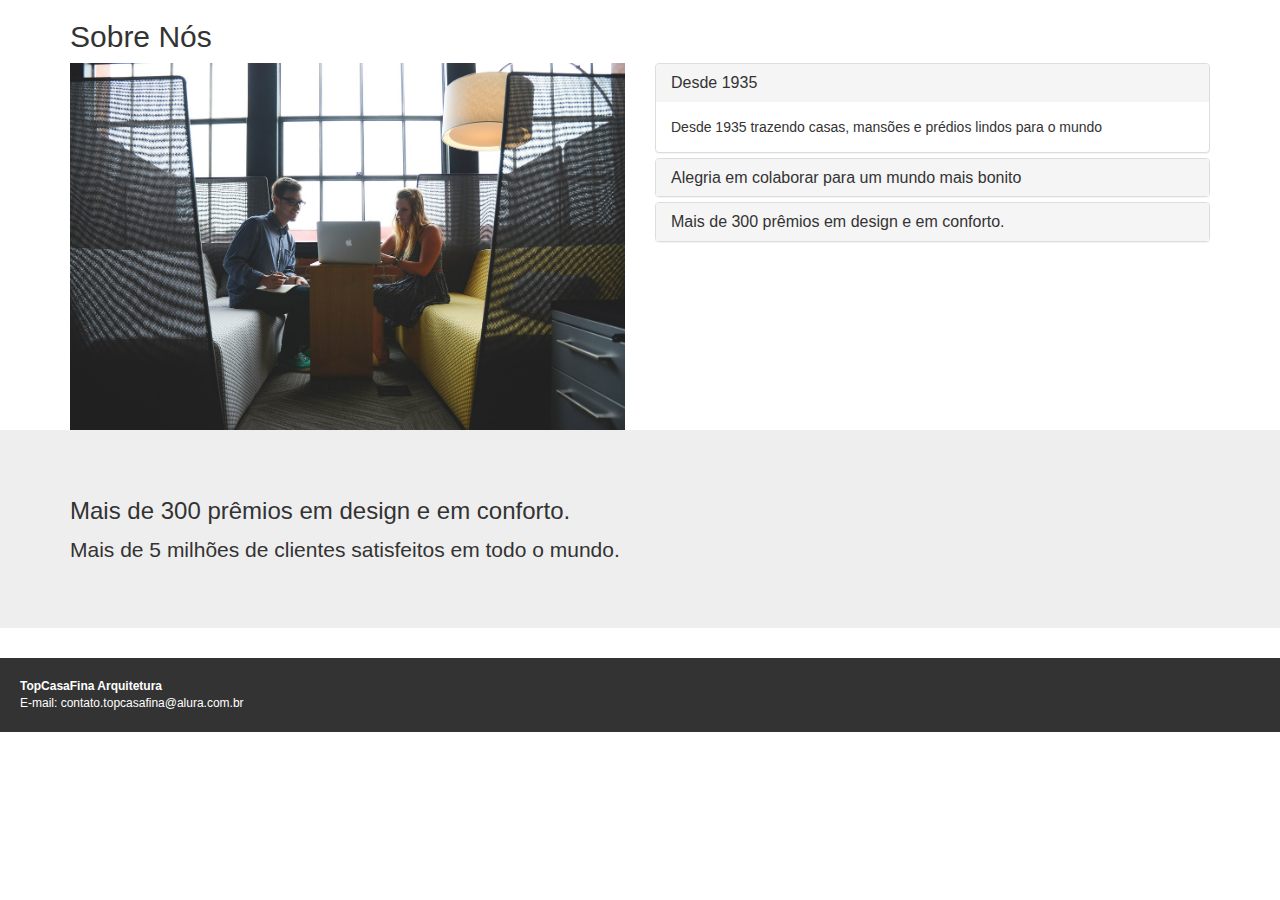
==== about.html @ 88ad0b9e "Adicionando os arquivos iniciais do projeto" ====
<!doctype html>
<html>
<head>
	<meta charset="utf-8">
	<meta name="viewport" content="width=device-width, initial-scale=1">
	<link rel="stylesheet" href="assets/bootstrap/css/bootstrap.min.css">
	<link rel="stylesheet" href="assets/css/estilos.css">
</head>
<body>
	<section id="sobre-nos" class="container">
		<h2>Sobre Nós</h2>
		<div class="row">
			<img class="img-responsive col-sm-6" src="assets/img/empresa.jpg" alt="">

			<div class="panel-group col-sm-6" id="paineis-sobre">
				<div class="panel panel-default">
					<div class="panel-heading" data-toggle="collapse" data-target="#primeiro-paragrafo" data-parent="#paineis-sobre">
						<h3 class="panel-title">Desde 1935</h3>
					</div>

					<div class="collapse in" id="primeiro-paragrafo">
						<div class="panel-body">
							Desde 1935 trazendo casas, mansões e prédios lindos para o mundo
						</div>
					</div>
				</div>

				<div class="panel panel-default">
					<div class="panel-heading" data-toggle="collapse" data-target="#segundo-paragrafo" data-parent="#paineis-sobre">
						<h3 class="panel-title">Alegria em colaborar para um mundo mais bonito</h3>
					</div>

					<div id="segundo-paragrafo" class="collapse">
						<div class="panel-body">
							Trazendo alegria para a vida das pessoas que tem dinheiro para gastar.
						</div>
					</div>
				</div>

				<div class="panel panel-default">
					<div class="panel-heading" data-toggle="collapse" data-target="#terceiro-paragrafo" data-parent="#paineis-sobre">
						<h3 class="panel-title">Mais de 300 prêmios em design e em conforto.</h3>
					</div>

					<div id="terceiro-paragrafo" class="collapse">
						<div class="panel-body">
							Mais de 5 milhões de clientes satisfeitos em todo o mundo.
						</div>
					</div>
				</div>
			</div>
		</div>

	</section>

	<div class="jumbotron">
		<div class="container">
			<h3>Mais de 300 prêmios em design e em conforto.</h3>
			<p>Mais de 5 milhões de clientes satisfeitos em todo o mundo.</p>
		</div>
	</div>

	<footer>
		<address>
			<strong>TopCasaFina Arquitetura</strong><br>
			E-mail: contato.topcasafina@alura.com.br
		</address>
	</footer>
</body>
</html>
---- assets/css/estilos.css ----
#paineis-sobre {
	margin-top: 20px;
}

html,
body {
	height: 100%;
}

.topCasaFina-bannerWrapper {
	background-image: url(../img/castelo.jpg);
	background-size: cover;
	background-position: top center;
	height: 100%;
}

.topCasaFina-banner {
	color: #FFF;
	background-color: rgba(0, 0, 0, .5);
	padding: 20px;
	width: 80%;
	border-radius: 5px;
	position: absolute;
    margin: 20px;
	top: 50%;
	left: 50%;
	transform: translate(-50%, -50%);
	transition: .3s;
}

.topCasaFina-banner h1 {
	margin-top: 0;
	margin-bottom: 0;
}

#depoimentos .carousel {
    width: 80%;
    margin: 0 auto;
}

.carousel-inner figure img {
    height: 600px;
    width: 100%;
}

.titulo-depoimentos {
	background-color: #0275D8;
	padding-top: 25px;
	padding-bottom: 25px;
	color: #FFF;
	margin-bottom: 0;
    margin-top: 0;
	font-size: 24px;
}

.contato-select,
.grupo-radio {
	display: inline-block;
	width: 50%;
	vertical-align: top;
}

.grupo-radio .radio:first-child {
	margin-top: 0;
}

footer {
	background-color: #333;
	color: #FFF;
	padding: 20px;
	margin-top: 10px;
    font-size: 12px;
}

footer address:last-child {
	margin-bottom: 0;
}

@media(min-width: 768px) {
	#paineis-sobre {
		margin-top: 0;	
	}
}

@media(min-width: 992px) {
	.topCasaFina-banner {
		left: 0;
		transform: translate(0, -80%);
		width: 50%;
	}

	.topCasaFina-bannerWrapper {
		position: relative;
		height: 100%;
	}
}
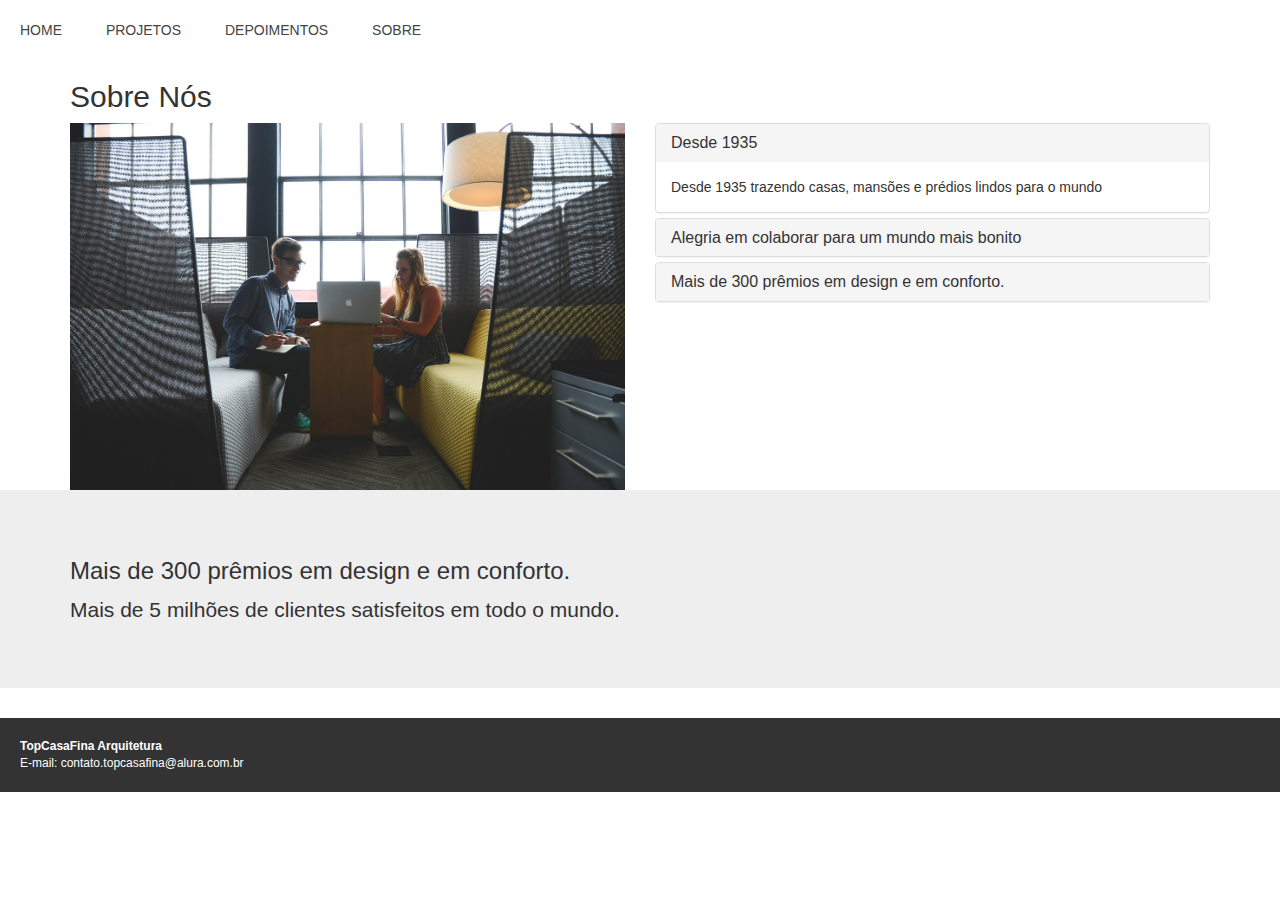
==== commit 80e73189: "Aula01 - criando um header" ====
--- a/about.html
+++ b/about.html
@@ -7,6 +7,14 @@
 	<link rel="stylesheet" href="assets/css/estilos.css">
 </head>
 <body>
+	<header>
+		<nav>
+			<a href="index.html">Home</a>
+			<a href="ourprojects.html">Projetos</a>
+			<a href="testimonies.html">Depoimentos</a>
+			<a href="about.html">Sobre</a>
+		</nav>
+	</header>
 	<section id="sobre-nos" class="container">
 		<h2>Sobre Nós</h2>
 		<div class="row">
--- a/assets/css/estilos.css
+++ b/assets/css/estilos.css
@@ -1,3 +1,15 @@
+header nav a {
+ color:#444444;
+ margin:20px;
+ display:inline-block;
+ text-transform:uppercase;
+}
+
+header nav a:hover{
+ text-decoration:none;
+ color:black;
+}
+
 #paineis-sobre {
 	margin-top: 20px;
 }
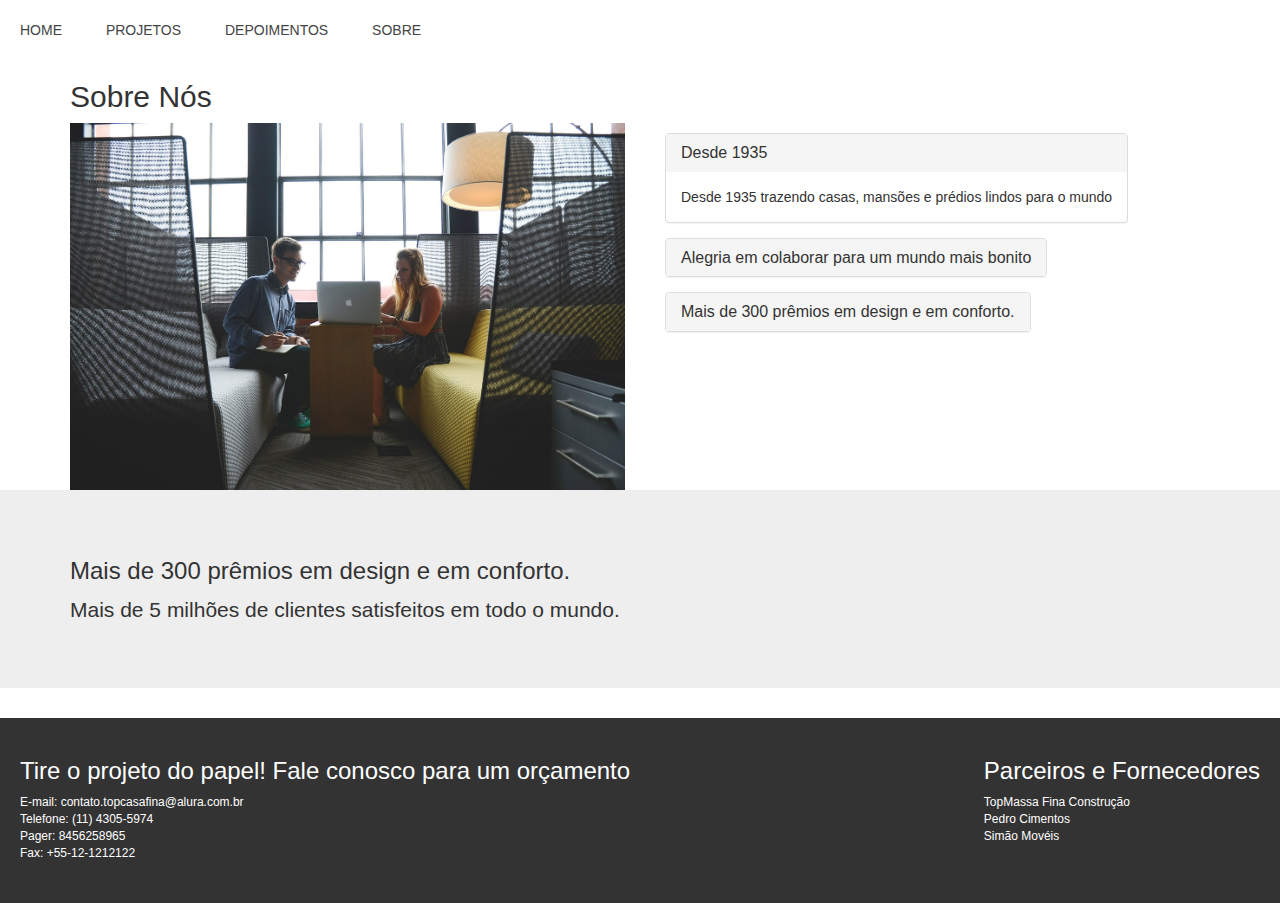
==== commit 4fe50497: "Aula04 Preenchendo a página de código" ====
--- a/about.html
+++ b/about.html
@@ -70,9 +70,18 @@
 
 	<footer>
 		<address>
-			<strong>TopCasaFina Arquitetura</strong><br>
-			E-mail: contato.topcasafina@alura.com.br
+			<h3> Tire o projeto do papel! Fale conosco para um orçamento </h3>
+			E-mail: contato.topcasafina@alura.com.br<br>
+			Telefone: (11) 4305-5974 <br>
+			Pager: 8456258965<br>
+			Fax: +55-12-1212122<br>
 		</address>
+		<div>
+			<h3> Parceiros e Fornecedores </h3>
+			TopMassa Fina Construção <br>
+			Pedro Cimentos <br>
+			Simão Movéis <br>
+			
 	</footer>
 </body>
 </html>
--- a/assets/css/estilos.css
+++ b/assets/css/estilos.css
@@ -7,7 +7,6 @@
 
 header nav a:hover{
  text-decoration:none;
- color:black;
 }
 
 #paineis-sobre {
@@ -33,7 +32,7 @@
 	width: 80%;
 	border-radius: 5px;
 	position: absolute;
-    margin: 20px;
+	margin: 20px;
 	top: 50%;
 	left: 50%;
 	transform: translate(-50%, -50%);
@@ -81,12 +80,15 @@
 	color: #FFF;
 	padding: 20px;
 	margin-top: 10px;
-    font-size: 12px;
+	font-size: 12px;
+	display:flex;
+	justify-content:space-between;
 }
 
 footer address:last-child {
 	margin-bottom: 0;
 }
+
 
 @media(min-width: 768px) {
 	#paineis-sobre {
@@ -107,4 +109,13 @@
 	}
 }
 
+.panel-group .panel{
+	display: inline-block;
+	margin: 10px;
+}
 
+.panel-group .panel .panel-heading{
+	font-size: 16px;
+	font-weight: 800;
+}
+
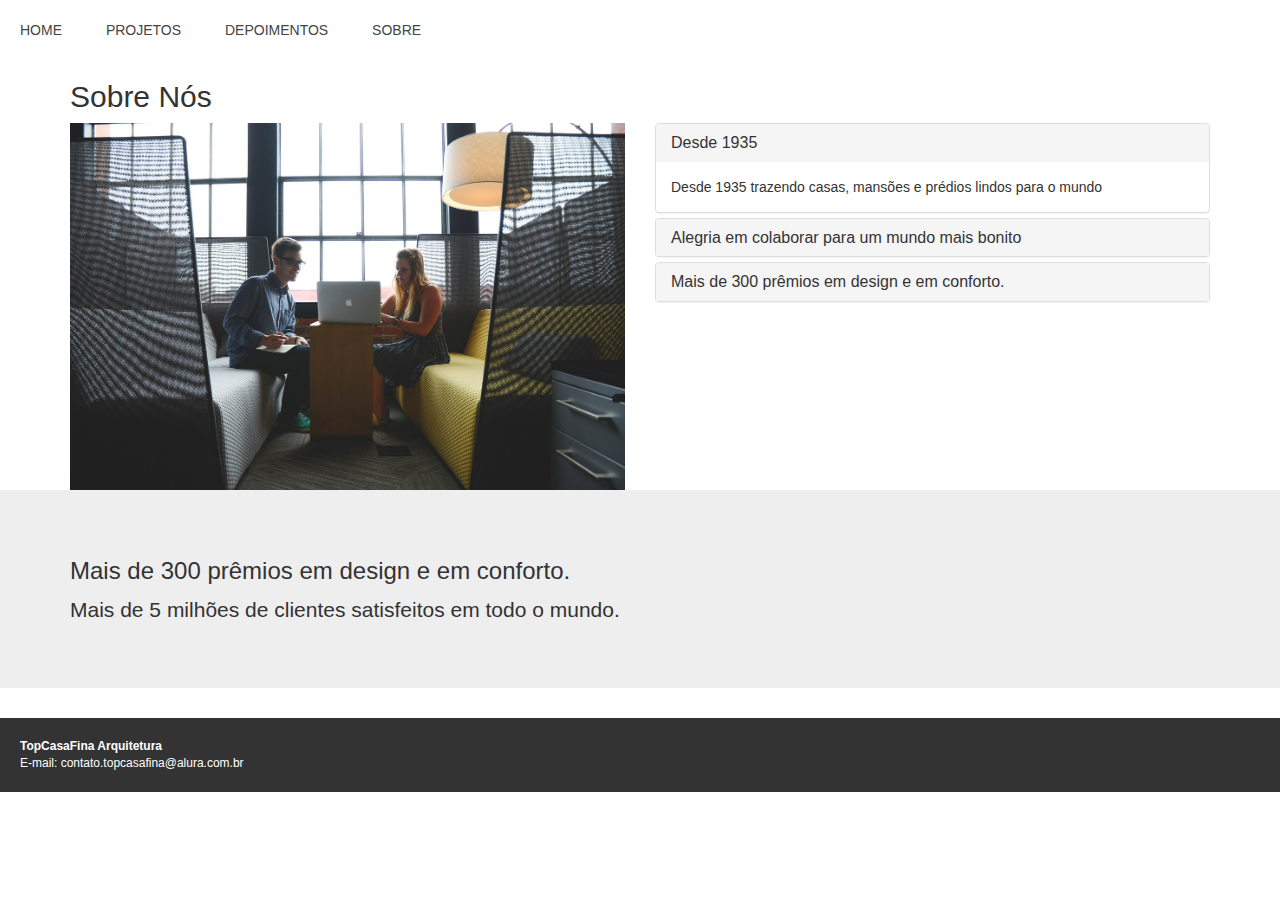
==== commit 8463cfae: "Revert "Aula04 Preenchendo a página de código"" ====
--- a/about.html
+++ b/about.html
@@ -70,18 +70,9 @@
 
 	<footer>
 		<address>
-			<h3> Tire o projeto do papel! Fale conosco para um orçamento </h3>
-			E-mail: contato.topcasafina@alura.com.br<br>
-			Telefone: (11) 4305-5974 <br>
-			Pager: 8456258965<br>
-			Fax: +55-12-1212122<br>
+			<strong>TopCasaFina Arquitetura</strong><br>
+			E-mail: contato.topcasafina@alura.com.br
 		</address>
-		<div>
-			<h3> Parceiros e Fornecedores </h3>
-			TopMassa Fina Construção <br>
-			Pedro Cimentos <br>
-			Simão Movéis <br>
-			
 	</footer>
 </body>
 </html>
--- a/assets/css/estilos.css
+++ b/assets/css/estilos.css
@@ -7,6 +7,7 @@
 
 header nav a:hover{
  text-decoration:none;
+ color:black;
 }
 
 #paineis-sobre {
@@ -32,7 +33,7 @@
 	width: 80%;
 	border-radius: 5px;
 	position: absolute;
-	margin: 20px;
+    margin: 20px;
 	top: 50%;
 	left: 50%;
 	transform: translate(-50%, -50%);
@@ -80,15 +81,12 @@
 	color: #FFF;
 	padding: 20px;
 	margin-top: 10px;
-	font-size: 12px;
-	display:flex;
-	justify-content:space-between;
+    font-size: 12px;
 }
 
 footer address:last-child {
 	margin-bottom: 0;
 }
-
 
 @media(min-width: 768px) {
 	#paineis-sobre {
@@ -109,13 +107,4 @@
 	}
 }
 
-.panel-group .panel{
-	display: inline-block;
-	margin: 10px;
-}
 
-.panel-group .panel .panel-heading{
-	font-size: 16px;
-	font-weight: 800;
-}
-
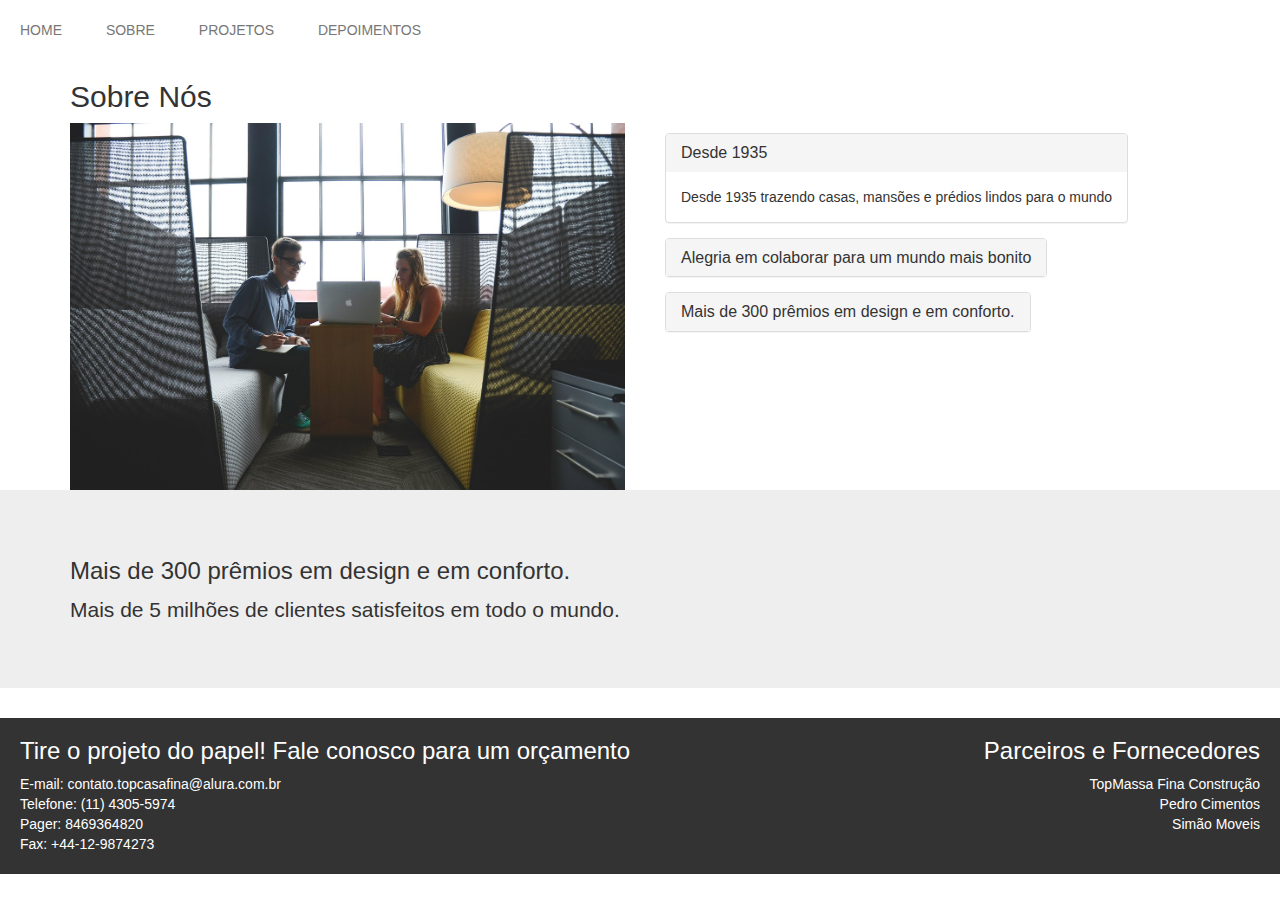
==== commit cd37b49b: "Adicionando arquivos da aula04" ====
--- a/about.html
+++ b/about.html
@@ -10,9 +10,9 @@
 	<header>
 		<nav>
 			<a href="index.html">Home</a>
+			<a href="about.html">Sobre</a>
 			<a href="ourprojects.html">Projetos</a>
 			<a href="testimonies.html">Depoimentos</a>
-			<a href="about.html">Sobre</a>
 		</nav>
 	</header>
 	<section id="sobre-nos" class="container">
@@ -70,9 +70,18 @@
 
 	<footer>
 		<address>
-			<strong>TopCasaFina Arquitetura</strong><br>
-			E-mail: contato.topcasafina@alura.com.br
+			<h3> Tire o projeto do papel! Fale conosco para um orçamento</h3>
+			E-mail: contato.topcasafina@alura.com.br<br>
+			Telefone: (11) 4305-5974<br>
+			Pager: 8469364820<br>
+			Fax: +44-12-9874273<br>
 		</address>
+		<div>
+			<h3>Parceiros e Fornecedores</h3>
+			TopMassa Fina Construção<br>
+			Pedro Cimentos<br>
+			Simão Moveis<br>
+		</div>
 	</footer>
 </body>
 </html>
--- a/assets/css/estilos.css
+++ b/assets/css/estilos.css
@@ -1,13 +1,13 @@
 header nav a {
- color:#444444;
- margin:20px;
- display:inline-block;
- text-transform:uppercase;
+	color: #777777;
+	margin: 20px;
+	display: inline-block;
+	text-transform: uppercase;
 }
 
-header nav a:hover{
- text-decoration:none;
- color:black;
+header nav a:hover {
+	color: black;
+	text-decoration: none;
 }
 
 #paineis-sobre {
@@ -79,13 +79,29 @@
 footer {
 	background-color: #333;
 	color: #FFF;
-	padding: 20px;
+	padding: 0 20px;
 	margin-top: 10px;
-    font-size: 12px;
+	font-size: 14px;
+	display: flex;
+	justify-content: space-between;
+}
+
+footer div {
+	text-align: right;
 }
 
 footer address:last-child {
 	margin-bottom: 0;
+}
+
+.panel-group .panel {
+	display: inline-block;
+	margin: 10px;
+}
+
+.panel-group .panel .panel-heading {
+	font-size: 16px;
+	font-weight: 800;
 }
 
 @media(min-width: 768px) {
